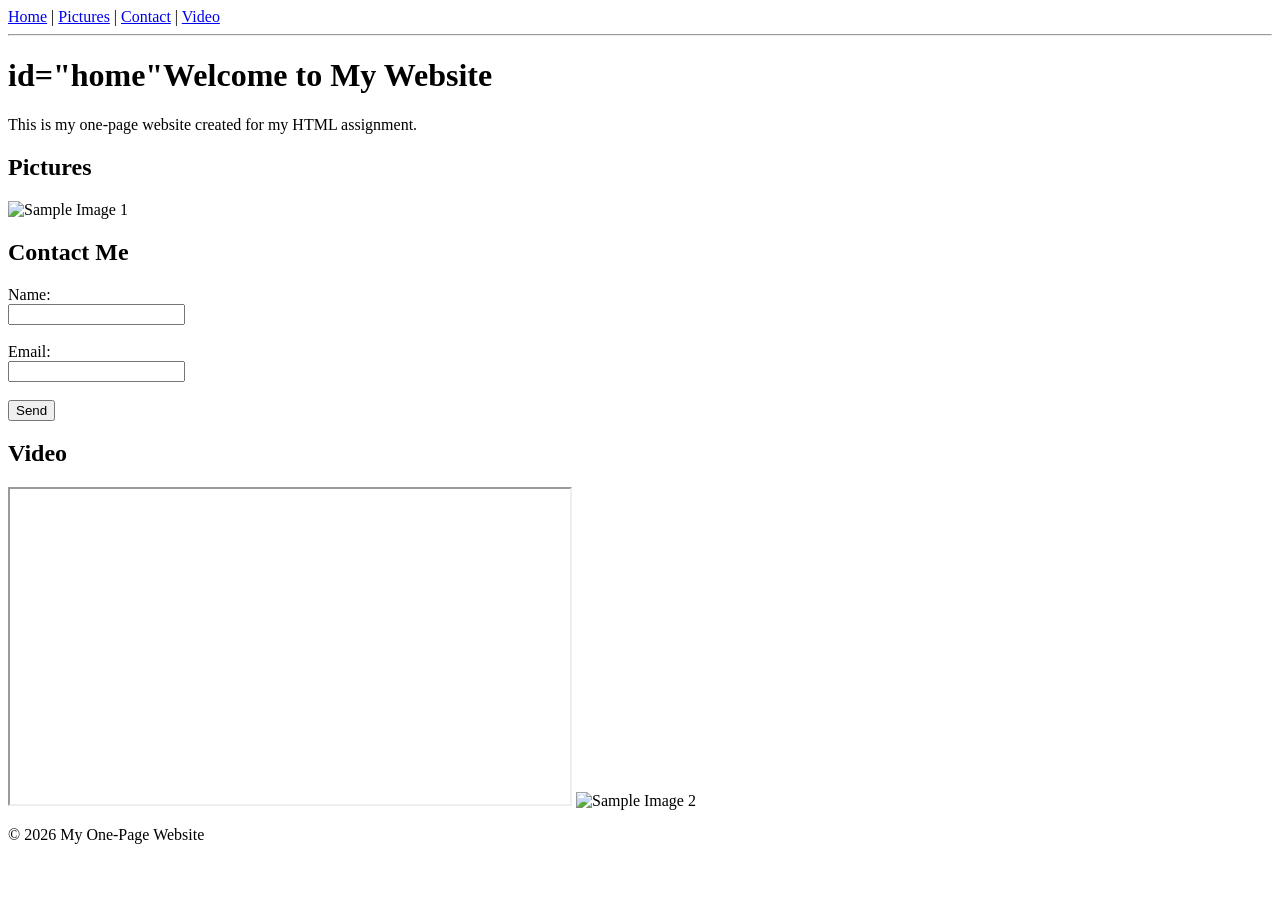
==== index.html @ be7ff62a "Add files via upload" ====
<!DOCTYPE html>
<html lang="en">
<head>
    <meta charset="UTF-8">
    <meta name="viewport" content="width=device-width, initial-scale=1.0">
    <title>My One-Page Website</title>
</head>
<body>
<nav>
    <a href="#home">Home</a> |
    <a href="#pictures">Pictures</a> |
    <a href="#contact">Contact</a> |
    <a href="#video">Video</a>
</nav>

<hr> 
<h1> id="home"Welcome to My Website</h1>

<p>This is my one-page website created for my HTML assignment.</p>

<h2 id="pictures">Pictures</h2>

<img src="https://picsum.photos/300/200" alt="Sample Image 1">
<h2 id="contact">Contact Me</h2>

<form>
    <label>Name:</label><br>
    <input type="text"><br><br>

    <label>Email:</label><br>
    <input type="email"><br><br>

    <input type="submit" value="Send">
</form>
<h2 id="video">Video</h2>

<iframe width="560" height="315"
src="https://www.youtube.com/embed/dQw4w9WgXcQ"
title="YouTube video"
allowfullscreen>
</iframe>
<img src="https://picsum.photos/301/200" alt="Sample Image 2">
<footer>
    <p>&copy; 2026 My One-Page Website</p>
</footer>
</body>
</html>
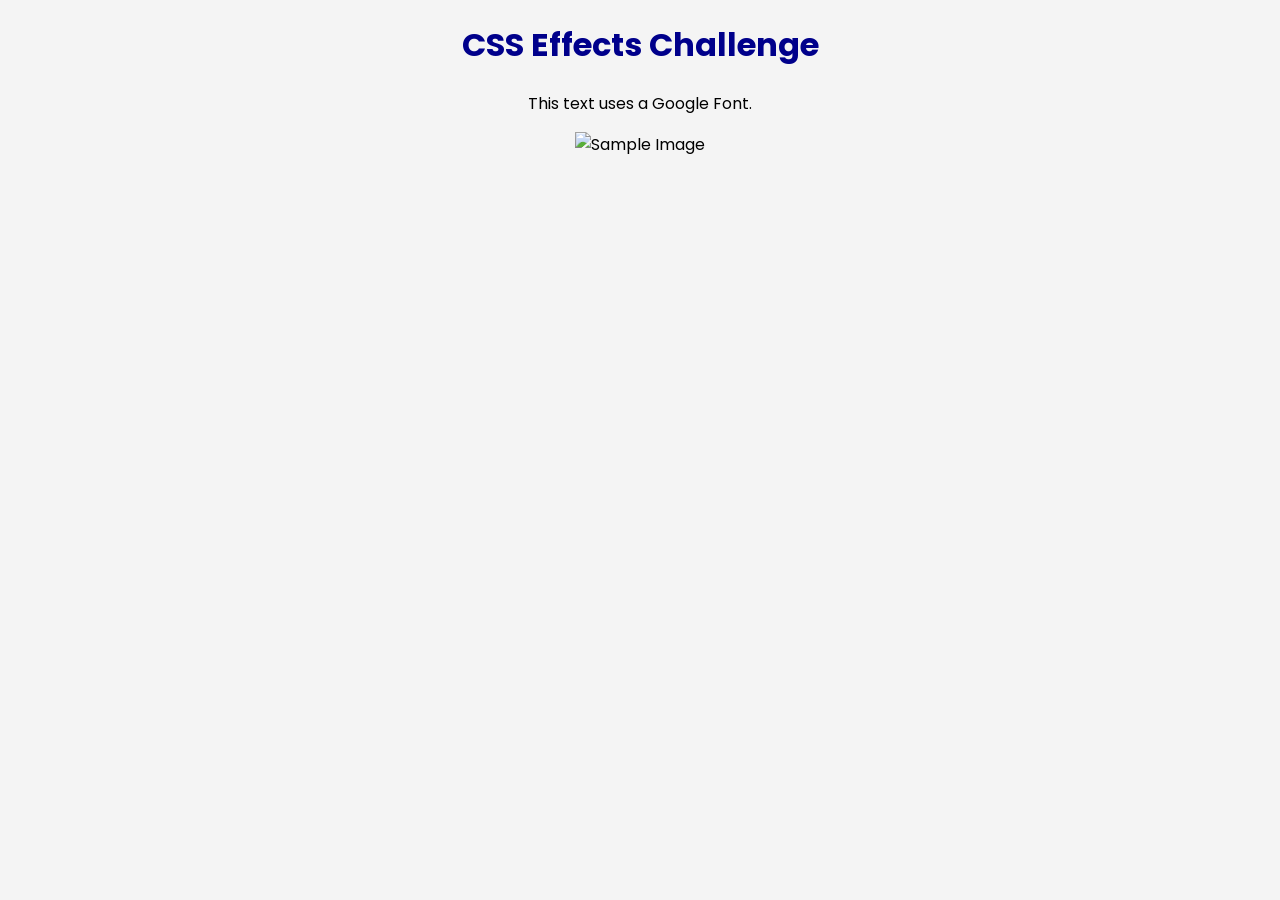
==== commit 8d616b7d: "Add files via upload" ====
--- a/index.html
+++ b/index.html
@@ -3,45 +3,19 @@
 <head>
     <meta charset="UTF-8">
     <meta name="viewport" content="width=device-width, initial-scale=1.0">
-    <title>My One-Page Website</title>
+    <title>CSS Effects Challenge</title>
+
+    <link rel="stylesheet" href="style.css">
+
+    <link href="https://fonts.googleapis.com/css2?family=Poppins:wght@400;700&display=swap" rel="stylesheet">
 </head>
 <body>
-<nav>
-    <a href="#home">Home</a> |
-    <a href="#pictures">Pictures</a> |
-    <a href="#contact">Contact</a> |
-    <a href="#video">Video</a>
-</nav>
 
-<hr> 
-<h1> id="home"Welcome to My Website</h1>
+    <h1>CSS Effects Challenge</h1>
 
-<p>This is my one-page website created for my HTML assignment.</p>
+    <p>This text uses a Google Font.</p>
 
-<h2 id="pictures">Pictures</h2>
+    <img src="https://picsum.photos/300/200" alt="Sample Image">
 
-<img src="https://picsum.photos/300/200" alt="Sample Image 1">
-<h2 id="contact">Contact Me</h2>
-
-<form>
-    <label>Name:</label><br>
-    <input type="text"><br><br>
-
-    <label>Email:</label><br>
-    <input type="email"><br><br>
-
-    <input type="submit" value="Send">
-</form>
-<h2 id="video">Video</h2>
-
-<iframe width="560" height="315"
-src="https://www.youtube.com/embed/dQw4w9WgXcQ"
-title="YouTube video"
-allowfullscreen>
-</iframe>
-<img src="https://picsum.photos/301/200" alt="Sample Image 2">
-<footer>
-    <p>&copy; 2026 My One-Page Website</p>
-</footer>
 </body>
 </html>
--- a/style.css
+++ b/style.css
@@ -0,0 +1,18 @@
+body {
+    font-family: 'Poppins', sans-serif;
+    text-align: center;
+    background-color: #f4f4f4;
+}
+
+h1 {
+    color: darkblue;
+}
+
+img {
+    width: 300px;
+    transition: transform 0.3s ease;
+}
+
+img:hover {
+    transform: scale(1.1);
+}
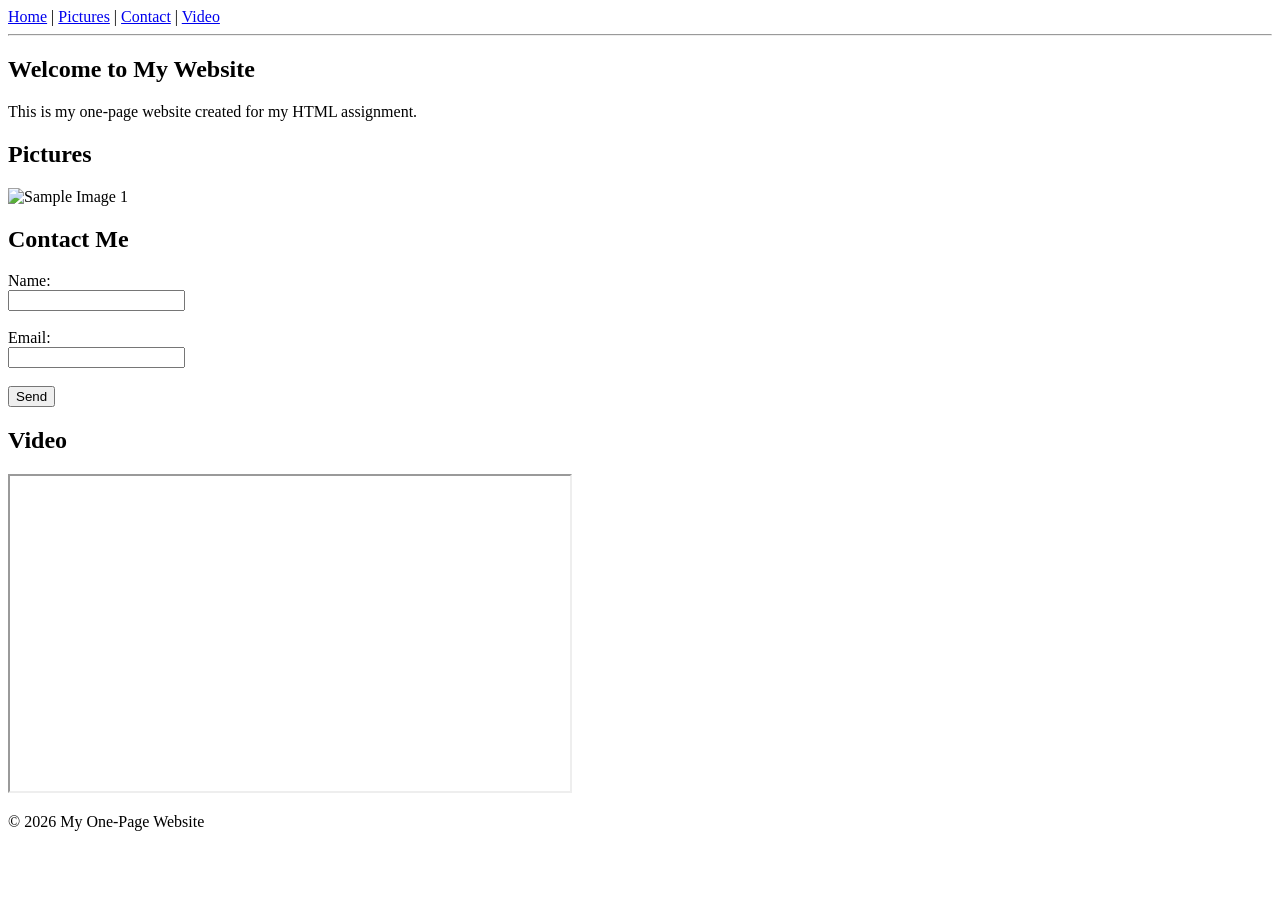
==== commit 21407bf0: "Revamp index.html for one-page website layout Updated the title and added navigation and sections fo" ====
--- a/index.html
+++ b/index.html
@@ -3,19 +3,56 @@
 <head>
     <meta charset="UTF-8">
     <meta name="viewport" content="width=device-width, initial-scale=1.0">
-    <title>CSS Effects Challenge</title>
-
-    <link rel="stylesheet" href="style.css">
-
-    <link href="https://fonts.googleapis.com/css2?family=Poppins:wght@400;700&display=swap" rel="stylesheet">
+    <title>My One-Page Website</title>
 </head>
 <body>
 
-    <h1>CSS Effects Challenge</h1>
+<nav>
+    <a href="#home">Home</a> |
+    <a href="#pictures">Pictures</a> |
+    <a href="#contact">Contact</a> |
+    <a href="#video">Video</a>
+</nav>
 
-    <p>This text uses a Google Font.</p>
+<hr>
 
-    <img src="https://picsum.photos/300/200" alt="Sample Image">
+<section id="home">
+    <h1>Welcome to My Website</h1>
+    <p>This is my one-page website created for my HTML assignment.</p>
+</section>
+
+<section id="pictures">
+    <h2>Pictures</h2>
+    <img src="https://picsum.photos/300/200" alt="Sample Image 1">
+</section>
+
+<section id="contact">
+    <h2>Contact Me</h2>
+
+    <form>
+        <label>Name:</label><br>
+        <input type="text"><br><br>
+
+        <label>Email:</label><br>
+        <input type="email"><br><br>
+
+        <input type="submit" value="Send">
+    </form>
+</section>
+
+<section id="video">
+    <h2>Video</h2>
+
+    <iframe width="560" height="315"
+        src="https://www.youtube.com/embed/dQw4w9WgXcQ"
+        title="YouTube video"
+        allowfullscreen>
+    </iframe>
+</section>
+
+<footer>
+    <p>&copy; 2026 My One-Page Website</p>
+</footer>
 
 </body>
-</html>+</html>
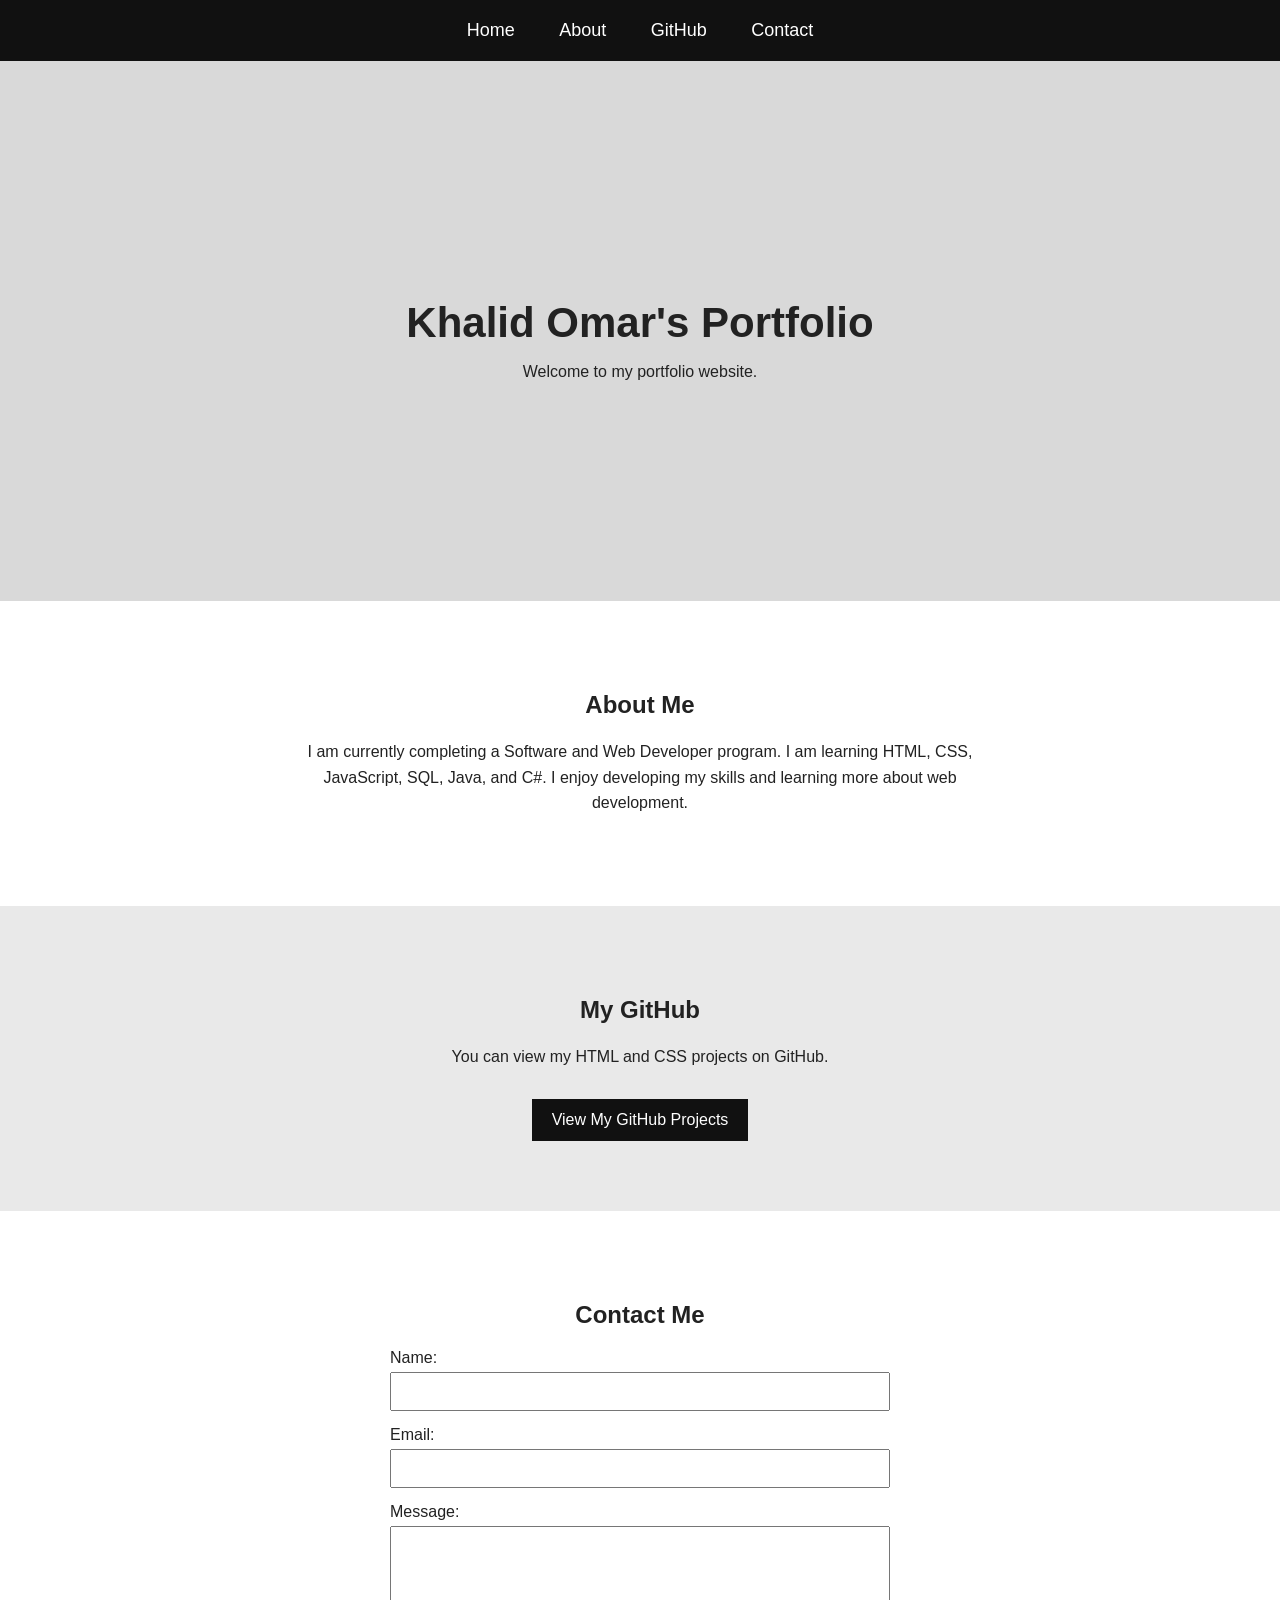
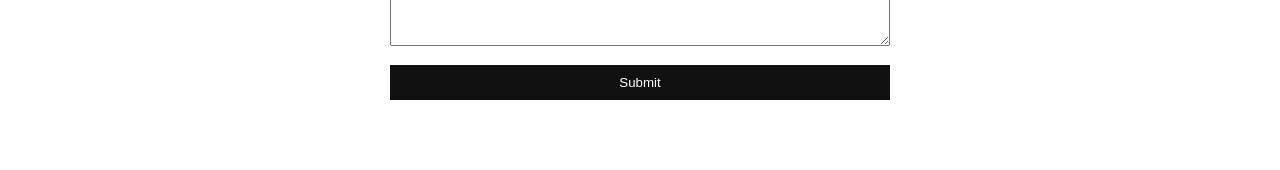
==== commit 0513d13a: "Add files via upload" ====
--- a/index.html
+++ b/index.html
@@ -1,58 +1,68 @@
 <!DOCTYPE html>
 <html lang="en">
+
 <head>
     <meta charset="UTF-8">
     <meta name="viewport" content="width=device-width, initial-scale=1.0">
-    <title>My One-Page Website</title>
+    <title>Khalid Omar's Portfolio</title>
+    <link rel="stylesheet" href="portfolio.css">
 </head>
+
 <body>
 
+   <!-- Navigation Bar -->
 <nav>
-    <a href="#home">Home</a> |
-    <a href="#pictures">Pictures</a> |
-    <a href="#contact">Contact</a> |
-    <a href="#video">Video</a>
-</nav>
+    <a href="#home">Home</a>
+    <a href="#about">About</a>
+    <a href="#github">GitHub</a>
+    <a href="#contact">Contact</a>
+</nav> 
+<!-- Home Section -->
+<section id="home">
+    <div class="home-text">
+        <h1>Khalid Omar's Portfolio</h1>
+        <p>Welcome to my portfolio website.</p>
+    </div>
+</section>
+<!-- About Section -->
+<section id="about">
+    <h2>About Me</h2>
 
-<hr>
+    <p>
+        I am currently completing a Software and Web Developer program.
+        I am learning HTML, CSS, JavaScript, SQL, Java, and C#.
+        I enjoy developing my skills and learning more about web development.
+    </p>
+</section>
+<!-- GitHub Section -->
+<section id="github">
+    <h2>My GitHub</h2>
 
-<section id="home">
-    <h1>Welcome to My Website</h1>
-    <p>This is my one-page website created for my HTML assignment.</p>
+    <p>
+        You can view my HTML and CSS projects on GitHub.
+    </p>
+
+    <a href="https://github.com/Khalidmilano/HTML-AND-CSS-PROJECTS" target="_blank">
+        View My GitHub Projects
+    </a>
 </section>
-
-<section id="pictures">
-    <h2>Pictures</h2>
-    <img src="https://picsum.photos/300/200" alt="Sample Image 1">
-</section>
-
+<!-- Contact Section -->
 <section id="contact">
     <h2>Contact Me</h2>
 
     <form>
-        <label>Name:</label><br>
-        <input type="text"><br><br>
+        <label for="name">Name:</label>
+        <input type="text" id="name" name="name">
 
-        <label>Email:</label><br>
-        <input type="email"><br><br>
+        <label for="email">Email:</label>
+        <input type="email" id="email" name="email">
 
-        <input type="submit" value="Send">
+        <label for="message">Message:</label>
+        <textarea id="message" name="message"></textarea>
+
+        <input type="submit" value="Submit">
     </form>
 </section>
+</body>
 
-<section id="video">
-    <h2>Video</h2>
-
-    <iframe width="560" height="315"
-        src="https://www.youtube.com/embed/dQw4w9WgXcQ"
-        title="YouTube video"
-        allowfullscreen>
-    </iframe>
-</section>
-
-<footer>
-    <p>&copy; 2026 My One-Page Website</p>
-</footer>
-
-</body>
-</html>
+</html>
--- a/portfolio.css
+++ b/portfolio.css
@@ -0,0 +1,101 @@
+body {
+    margin: 0;
+    font-family: Arial, sans-serif;
+    background-color: #f4f4f4;
+    color: #222;
+}
+
+nav {
+    background-color: #111;
+    padding: 20px;
+    text-align: center;
+}
+
+nav a {
+    color: white;
+    text-decoration: none;
+    margin: 0 20px;
+    font-size: 18px;
+}
+
+nav a:hover {
+    text-decoration: underline;
+}
+
+section {
+    padding: 70px 20px;
+    text-align: center;
+}
+
+#home {
+    min-height: 400px;
+    display: flex;
+    justify-content: center;
+    align-items: center;
+    background-color: #d9d9d9;
+}
+
+#home h1 {
+    font-size: 42px;
+    margin-bottom: 10px;
+}
+
+#about,
+#contact {
+    background-color: white;
+}
+
+#github {
+    background-color: #e9e9e9;
+}
+
+#about p,
+#github p {
+    max-width: 700px;
+    margin: 20px auto;
+    line-height: 1.6;
+}
+
+#github a {
+    display: inline-block;
+    margin-top: 10px;
+    padding: 12px 20px;
+    background-color: #111;
+    color: white;
+    text-decoration: none;
+}
+
+#github a:hover {
+    opacity: 0.8;
+}
+
+form {
+    max-width: 500px;
+    margin: 0 auto;
+    text-align: left;
+}
+
+label {
+    display: block;
+    margin-top: 15px;
+    margin-bottom: 5px;
+}
+
+input,
+textarea {
+    width: 100%;
+    padding: 10px;
+    box-sizing: border-box;
+}
+
+textarea {
+    height: 120px;
+}
+
+input[type="submit"] {
+    margin-top: 15px;
+    background-color: #111;
+    color: white;
+    border: none;
+    cursor: pointer;
+}
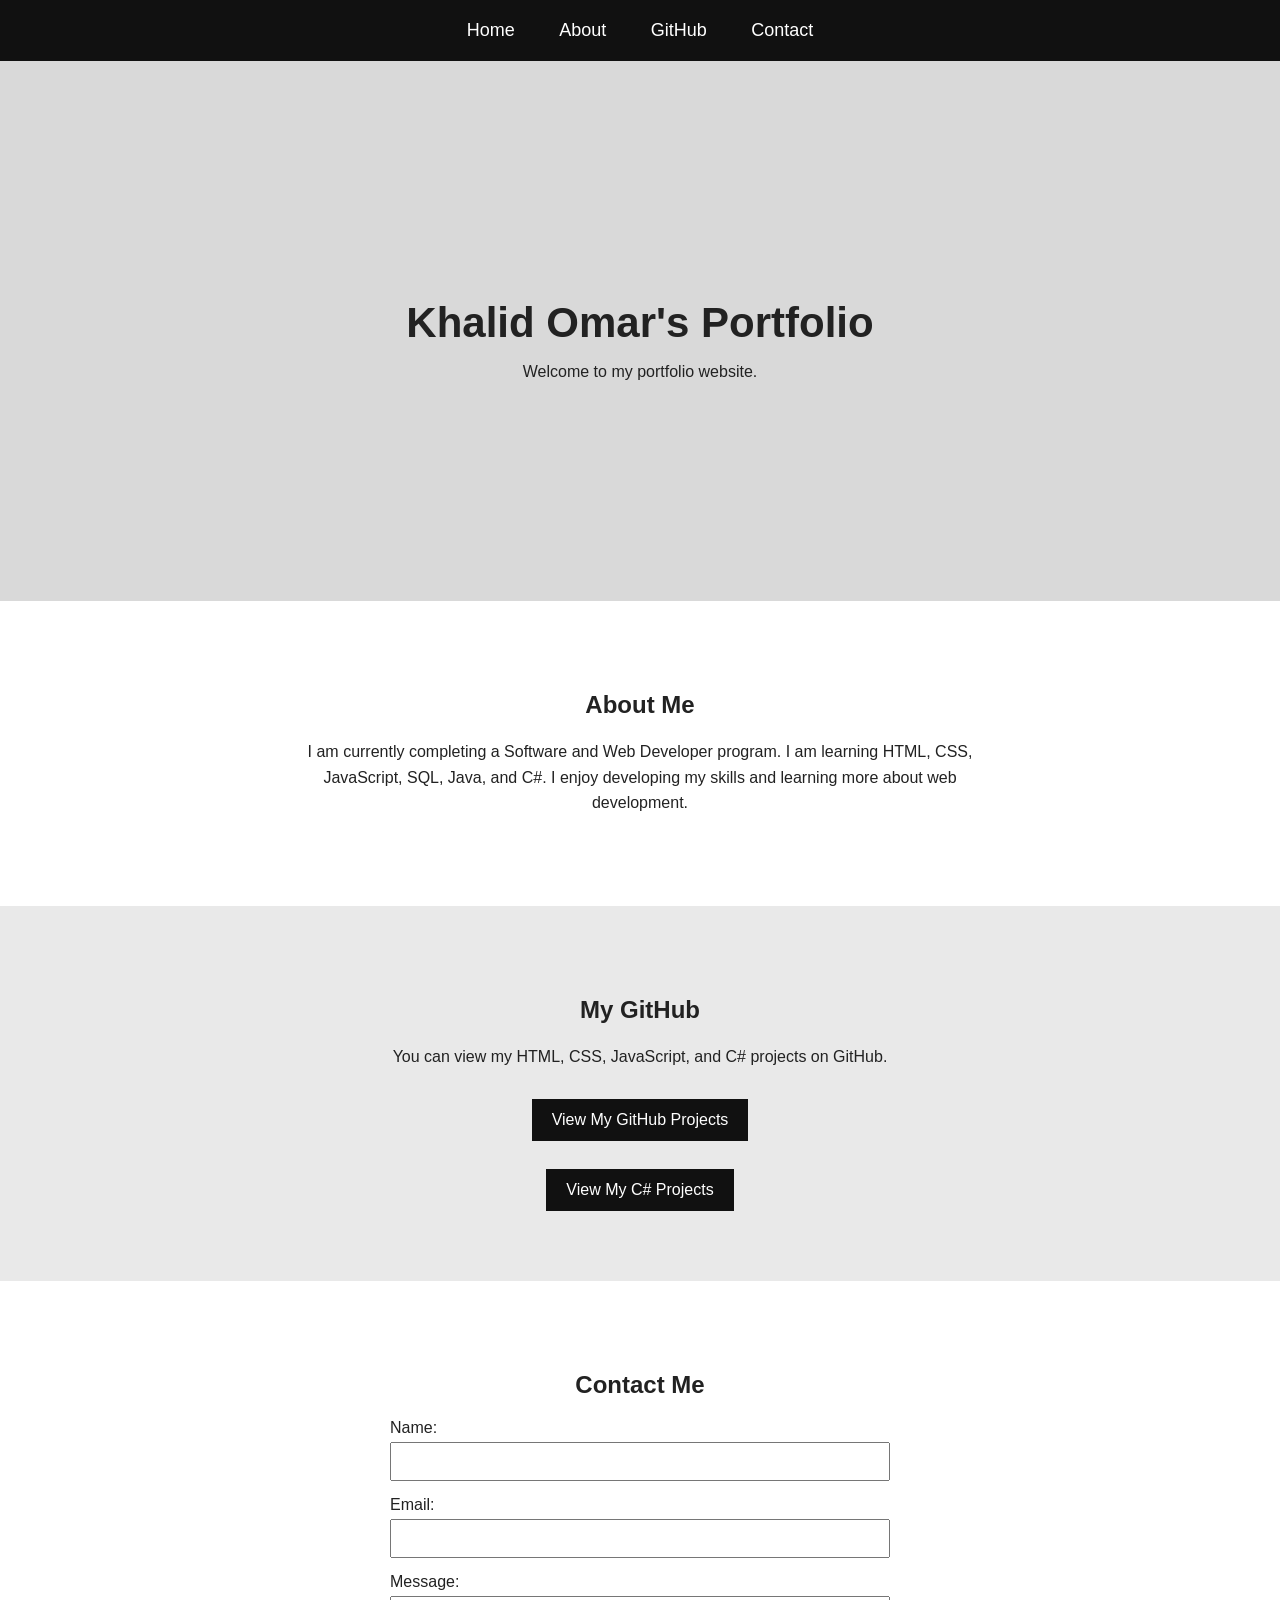
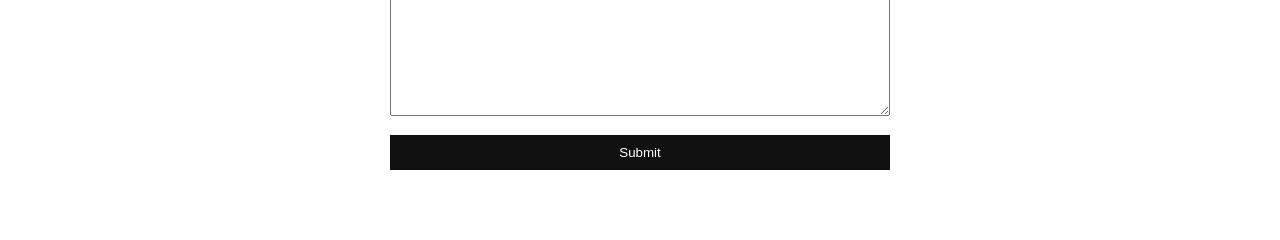
==== commit a7cc0ce5: "Enhance GitHub project description in index.html Updated project description to include JavaScript a" ====
--- a/index.html
+++ b/index.html
@@ -39,12 +39,17 @@
     <h2>My GitHub</h2>
 
     <p>
-        You can view my HTML and CSS projects on GitHub.
+    You can view my HTML, CSS, JavaScript, and C# projects on GitHub.
     </p>
 
     <a href="https://github.com/Khalidmilano/HTML-AND-CSS-PROJECTS" target="_blank">
         View My GitHub Projects
     </a>
+    <br><br>
+
+<a href="https://github.com/Khalidmilano/Basic-Csharp-Projects" target="_blank">
+    View My C# Projects
+</a>
 </section>
 <!-- Contact Section -->
 <section id="contact">
@@ -65,4 +70,4 @@
 </section>
 </body>
 
-</html>+</html>
